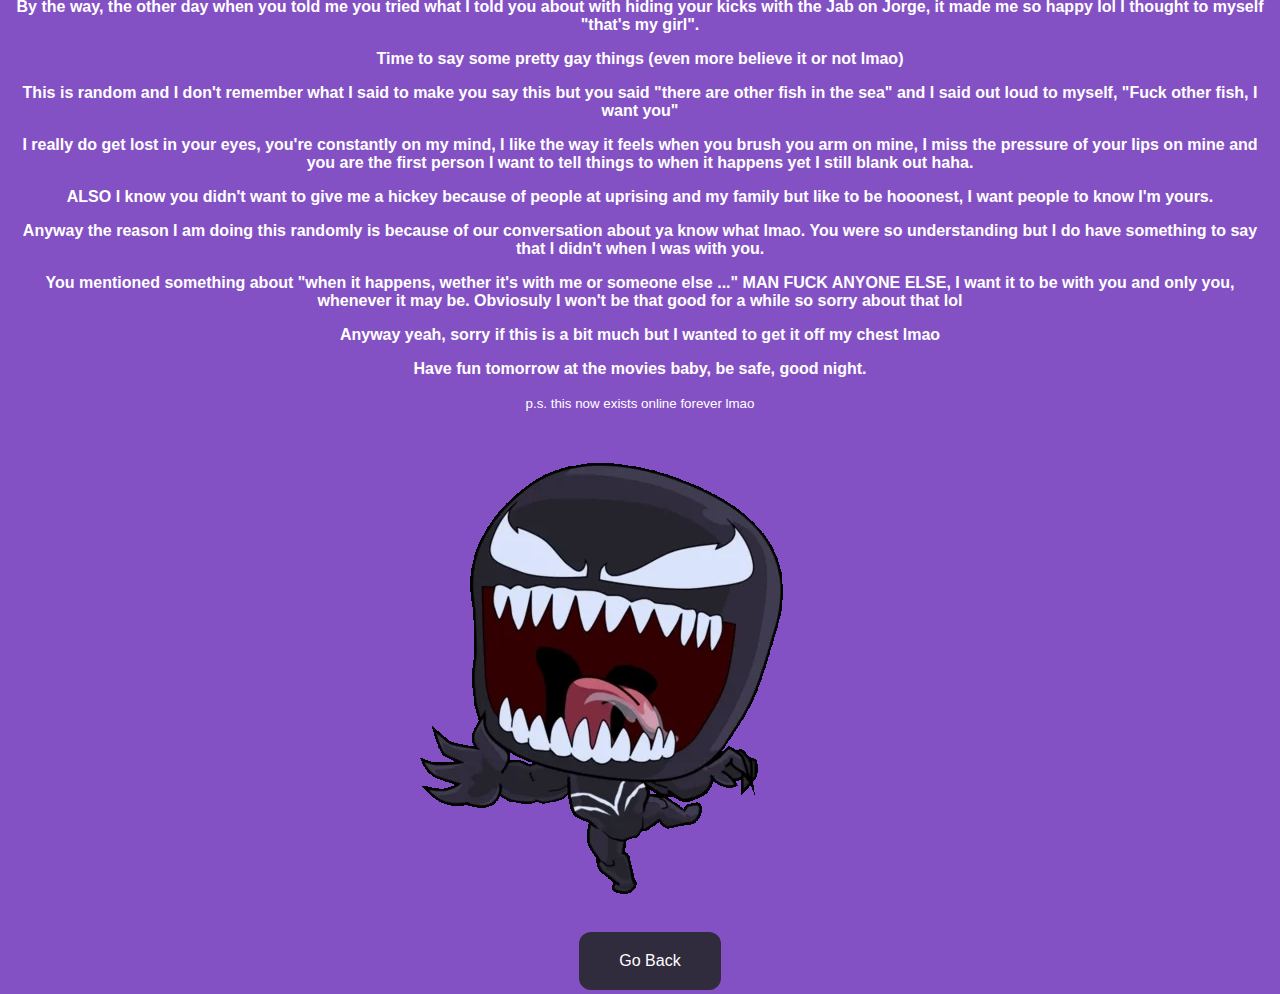
==== yes.html @ f35fc9ef "Add files via upload" ====
<!DOCTYPE html>
<html lang="en">
    <head>
        <link rel="stylesheet" href="./yes.css">
        
    </head> 
    <body>
        <div class="container">
            <div >
                <p><strong>Melissa, my Venom (yes that's my stupid corny nick name for you now lmao). As you know I have some trouble expressing what I want to say with words.</strong></p>
                <p><strong>To be honest I just think it's because I've always had trouble when it came to having feelings for people and I have them for you so it can just be hard at times.</strong></p>
                <p><strong>I am infatuated by you, you're so kind and caring but strong and determined at the same time. You don't let anyone give you shit and I admire that about you.</strong></p>
                <p><strong>You're actually pretty funny and patient considering you put up with my stupid remarks. And while we're on the topic of funny, I love your little giggle.</strong></p>
                <p><strong>By the way, the other day when you told me you tried what I told you about with hiding your kicks with the Jab on Jorge, it made me so happy lol I thought to myself "that's my girl".</strong></p>
                <p><strong>Time to say some pretty gay things (even more believe it or not lmao)</strong></p>
                <p><strong>This is random and I don't remember what I said to make you say this but you said "there are other fish in the sea" and I said out loud to myself, "Fuck other fish, I want you"</strong></p>
                <p><strong>I really do get lost in your eyes, you're constantly on my mind, I like the way it feels when you brush you arm on mine, I miss the pressure of your lips on mine and you are the first person I want to tell things to when it happens yet I still blank out haha.</strong></p>
                <p><strong>ALSO I know you didn't want to give me a hickey because of people at uprising and my family but like to be hooonest, I want people to know I'm yours.</strong></p>
                <p><strong>Anyway the reason I am doing this randomly is because of our conversation about ya know what lmao. You were so understanding but I do have something to say that I didn't when I was with you.</strong></p>
                <p><strong>You mentioned something about "when it happens, wether it's with me or someone else ..." MAN FUCK ANYONE ELSE, I want it to be with you and only you, whenever it may be. Obviosuly I won't be that good for a while so sorry about that lol</strong></p>
                <p><strong>Anyway yeah, sorry if this is a bit much but I wanted to get it off my chest lmao </strong></p>
                <p><strong>Have fun tomorrow at the movies baby, be safe, good night.</strong></p>
                <p><small>p.s. this now exists online forever lmao</small></p>
            </div>

            <div class="gif_container">
                <img src="/gifs/venom-saying-hi.webp" alt="venom-saying-hi">
            </div>

       <div class="buttons">
        <button class="btn" id="nahButton" onclick="previousPage()">Go Back</button>
        <script>
            function previousPage(){
                window.location.href="index.html";
            }
        </script>
       </div>
    </div>
    </body> 
</html>
---- yes.css ----
body {
    display: flex;
    justify-content: center;
    align-items: center;
    height: 90vh;
    background-color: #8451C5;
    margin: 15px;
    font-family: 'Nunito', sans-serif;
}

.container {
    text-align: center;
    color: white;
}


#noButton {
    position: absolute;
    margin-left: 150px;
    transition: 0.5s;
}

#yesButton {
    position: absolute;
    margin-right: 150px;
}

.header_text {
    font-size: 2.5rem;
    font-weight: bold;
    margin: 20px 0;
}

.gif_container img {
    max-width: 100%;
    height: auto;
}

.buttons {
    display: flex;
    flex-direction: row;
    justify-content: center;
    align-items: center;
    margin-top: 20px;
    margin-left: 20px;
    gap:40px;
}

.btn {
    background-color: #302B3D;
    color: white;
    padding: 20px 40px;
    text-align: center;
    display: inline-block;
    font-size: 16px;
    margin: 4px 2px;
    cursor: pointer;
    border: none;
    border-radius: 12px;
    transition: background-color 0.3s ease;
}

.gif_container {
    display: flex;
    justify-content: center;
    align-items: center;
}

@media (max-width: 768px) {
    .header_text {
        font-size: 1.75rem;
    }

    .btn {
        padding: 16px 32px;
        font-size: 0.875rem;
    }
}

@media (max-width: 480px) {
    .header_text {
        font-size: 1.5rem;
    }

    .btn {
        padding: 16px 32px;
        font-size: 0.75rem;
    }
}
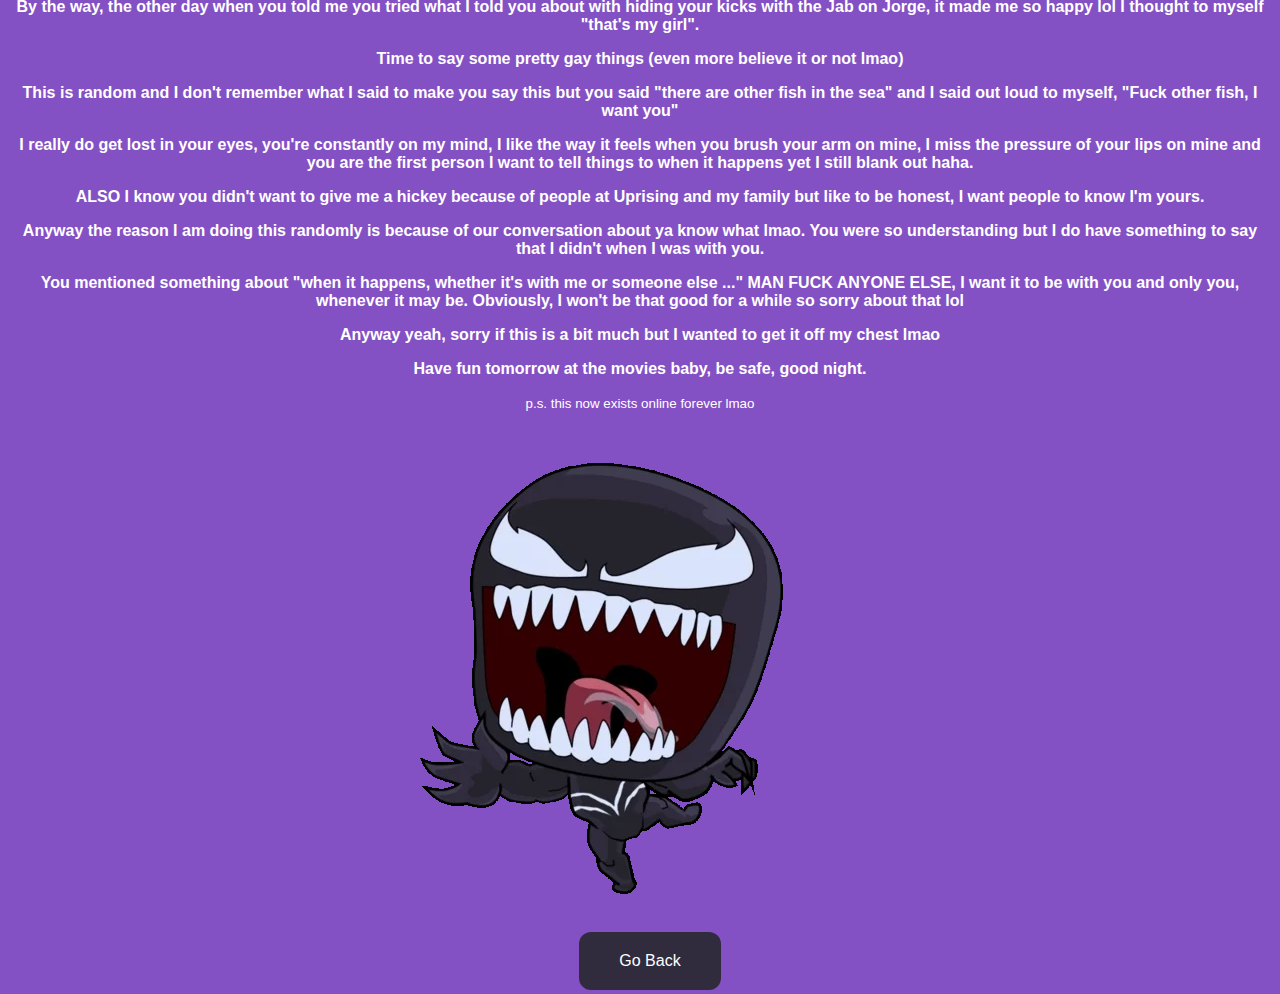
==== commit 10fe5ff1: "Update yes.html" ====
--- a/yes.html
+++ b/yes.html
@@ -1,41 +1,40 @@
-
 <!DOCTYPE html>
 <html lang="en">
-    <head>
-        <link rel="stylesheet" href="./yes.css">
-        
-    </head> 
-    <body>
-        <div class="container">
-            <div >
-                <p><strong>Melissa, my Venom (yes that's my stupid corny nick name for you now lmao). As you know I have some trouble expressing what I want to say with words.</strong></p>
-                <p><strong>To be honest I just think it's because I've always had trouble when it came to having feelings for people and I have them for you so it can just be hard at times.</strong></p>
-                <p><strong>I am infatuated by you, you're so kind and caring but strong and determined at the same time. You don't let anyone give you shit and I admire that about you.</strong></p>
-                <p><strong>You're actually pretty funny and patient considering you put up with my stupid remarks. And while we're on the topic of funny, I love your little giggle.</strong></p>
-                <p><strong>By the way, the other day when you told me you tried what I told you about with hiding your kicks with the Jab on Jorge, it made me so happy lol I thought to myself "that's my girl".</strong></p>
-                <p><strong>Time to say some pretty gay things (even more believe it or not lmao)</strong></p>
-                <p><strong>This is random and I don't remember what I said to make you say this but you said "there are other fish in the sea" and I said out loud to myself, "Fuck other fish, I want you"</strong></p>
-                <p><strong>I really do get lost in your eyes, you're constantly on my mind, I like the way it feels when you brush you arm on mine, I miss the pressure of your lips on mine and you are the first person I want to tell things to when it happens yet I still blank out haha.</strong></p>
-                <p><strong>ALSO I know you didn't want to give me a hickey because of people at uprising and my family but like to be hooonest, I want people to know I'm yours.</strong></p>
-                <p><strong>Anyway the reason I am doing this randomly is because of our conversation about ya know what lmao. You were so understanding but I do have something to say that I didn't when I was with you.</strong></p>
-                <p><strong>You mentioned something about "when it happens, wether it's with me or someone else ..." MAN FUCK ANYONE ELSE, I want it to be with you and only you, whenever it may be. Obviosuly I won't be that good for a while so sorry about that lol</strong></p>
-                <p><strong>Anyway yeah, sorry if this is a bit much but I wanted to get it off my chest lmao </strong></p>
-                <p><strong>Have fun tomorrow at the movies baby, be safe, good night.</strong></p>
-                <p><small>p.s. this now exists online forever lmao</small></p>
-            </div>
-
-            <div class="gif_container">
-                <img src="/gifs/venom-saying-hi.webp" alt="venom-saying-hi">
-            </div>
-
-       <div class="buttons">
-        <button class="btn" id="nahButton" onclick="previousPage()">Go Back</button>
-        <script>
-            function previousPage(){
-                window.location.href="index.html";
-            }
-        </script>
-       </div>
+<head>
+    <meta charset="UTF-8">
+    <meta name="viewport" content="width=device-width, initial-scale=1.0">
+    <title>Message to Melissa</title>
+    <link rel="stylesheet" href="./yes.css">
+</head> 
+<body>
+    <div class="container">
+        <div>
+            <p><strong>Melissa, my Venom (yes that's my stupid corny nickname for you now lmao). As you know I have some trouble expressing what I want to say with words.</strong></p>
+            <p><strong>To be honest I just think it's because I've always had trouble when it came to having feelings for people and I have them for you so it can just be hard at times.</strong></p>
+            <p><strong>I am infatuated by you, you're so kind and caring but strong and determined at the same time. You don't let anyone give you shit and I admire that about you.</strong></p>
+            <p><strong>You're actually pretty funny and patient considering you put up with my stupid remarks. And while we're on the topic of funny, I love your little giggle.</strong></p>
+            <p><strong>By the way, the other day when you told me you tried what I told you about with hiding your kicks with the Jab on Jorge, it made me so happy lol I thought to myself "that's my girl".</strong></p>
+            <p><strong>Time to say some pretty gay things (even more believe it or not lmao)</strong></p>
+            <p><strong>This is random and I don't remember what I said to make you say this but you said "there are other fish in the sea" and I said out loud to myself, "Fuck other fish, I want you"</strong></p>
+            <p><strong>I really do get lost in your eyes, you're constantly on my mind, I like the way it feels when you brush your arm on mine, I miss the pressure of your lips on mine and you are the first person I want to tell things to when it happens yet I still blank out haha.</strong></p>
+            <p><strong>ALSO I know you didn't want to give me a hickey because of people at Uprising and my family but like to be honest, I want people to know I'm yours.</strong></p>
+            <p><strong>Anyway the reason I am doing this randomly is because of our conversation about ya know what lmao. You were so understanding but I do have something to say that I didn't when I was with you.</strong></p>
+            <p><strong>You mentioned something about "when it happens, whether it's with me or someone else ..." MAN FUCK ANYONE ELSE, I want it to be with you and only you, whenever it may be. Obviously, I won't be that good for a while so sorry about that lol</strong></p>
+            <p><strong>Anyway yeah, sorry if this is a bit much but I wanted to get it off my chest lmao</strong></p>
+            <p><strong>Have fun tomorrow at the movies baby, be safe, good night.</strong></p>
+            <p><small>p.s. this now exists online forever lmao</small></p>
+        </div>
+        <div class="gif_container">
+            <img src="/gifs/venom-saying-hi.webp" alt="venom saying hi">
+        </div>
+        <div class="buttons">
+            <button class="btn" id="nahButton" onclick="previousPage()">Go Back</button>
+            <script>
+                function previousPage(){
+                    window.location.href="index.html";
+                }
+            </script>
+        </div>
     </div>
-    </body> 
-</html>+</body> 
+</html>
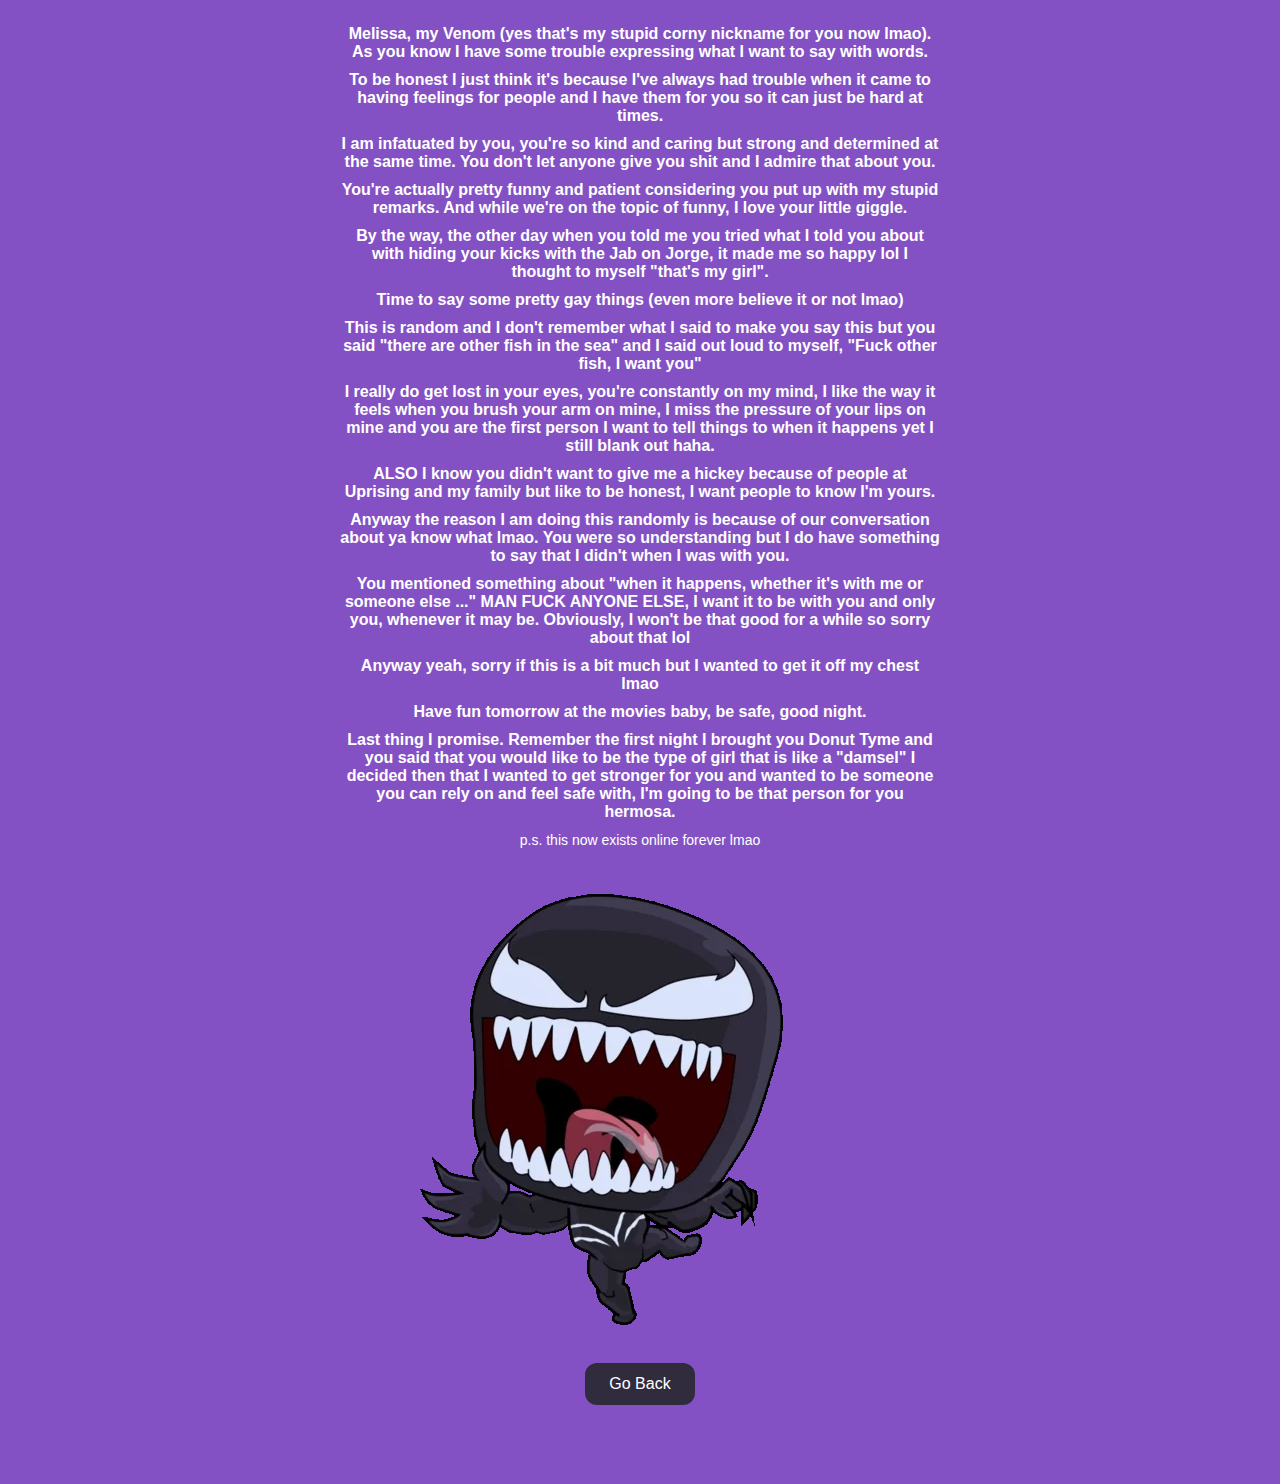
==== commit 2fba4556: "Update yes.html" ====
--- a/yes.html
+++ b/yes.html
@@ -22,6 +22,7 @@
             <p><strong>You mentioned something about "when it happens, whether it's with me or someone else ..." MAN FUCK ANYONE ELSE, I want it to be with you and only you, whenever it may be. Obviously, I won't be that good for a while so sorry about that lol</strong></p>
             <p><strong>Anyway yeah, sorry if this is a bit much but I wanted to get it off my chest lmao</strong></p>
             <p><strong>Have fun tomorrow at the movies baby, be safe, good night.</strong></p>
+            <p><strong>Last thing I promise. Remember the first night I brought you Donut Tyme and you said that you would like to be the type of girl that is like a "damsel" I decided then that I wanted to get stronger for you and wanted to be someone you can rely on and feel safe with, I'm going to be that person for you hermosa. </strong></p>
             <p><small>p.s. this now exists online forever lmao</small></p>
         </div>
         <div class="gif_container">
--- a/yes.css
+++ b/yes.css
@@ -2,33 +2,33 @@
     display: flex;
     justify-content: center;
     align-items: center;
-    height: 90vh;
+    min-height: 100vh;
     background-color: #8451C5;
-    margin: 15px;
+    margin: 0;
     font-family: 'Nunito', sans-serif;
+    padding: 15px;
+    box-sizing: border-box;
 }
 
 .container {
     text-align: center;
     color: white;
+    width: 100%;
+    max-width: 600px;
+    padding-bottom: 60px; /* Added padding to avoid overlap with navigation bar */
 }
 
-
-#noButton {
-    position: absolute;
-    margin-left: 150px;
-    transition: 0.5s;
+p {
+    font-size: 1rem;
+    margin: 10px 0;
 }
 
-#yesButton {
-    position: absolute;
-    margin-right: 150px;
+p strong {
+    display: block;
 }
 
-.header_text {
-    font-size: 2.5rem;
-    font-weight: bold;
-    margin: 20px 0;
+p small {
+    font-size: 0.875rem;
 }
 
 .gif_container img {
@@ -42,17 +42,16 @@
     justify-content: center;
     align-items: center;
     margin-top: 20px;
-    margin-left: 20px;
-    gap:40px;
+    gap: 20px;
 }
 
 .btn {
     background-color: #302B3D;
     color: white;
-    padding: 20px 40px;
+    padding: 12px 24px;
     text-align: center;
     display: inline-block;
-    font-size: 16px;
+    font-size: 1rem;
     margin: 4px 2px;
     cursor: pointer;
     border: none;
@@ -67,23 +66,23 @@
 }
 
 @media (max-width: 768px) {
-    .header_text {
-        font-size: 1.75rem;
+    p {
+        font-size: 0.875rem;
     }
 
     .btn {
-        padding: 16px 32px;
+        padding: 10px 20px;
         font-size: 0.875rem;
     }
 }
 
 @media (max-width: 480px) {
-    .header_text {
-        font-size: 1.5rem;
+    p {
+        font-size: 0.75rem;
     }
 
     .btn {
-        padding: 16px 32px;
+        padding: 8px 16px;
         font-size: 0.75rem;
     }
-}+}
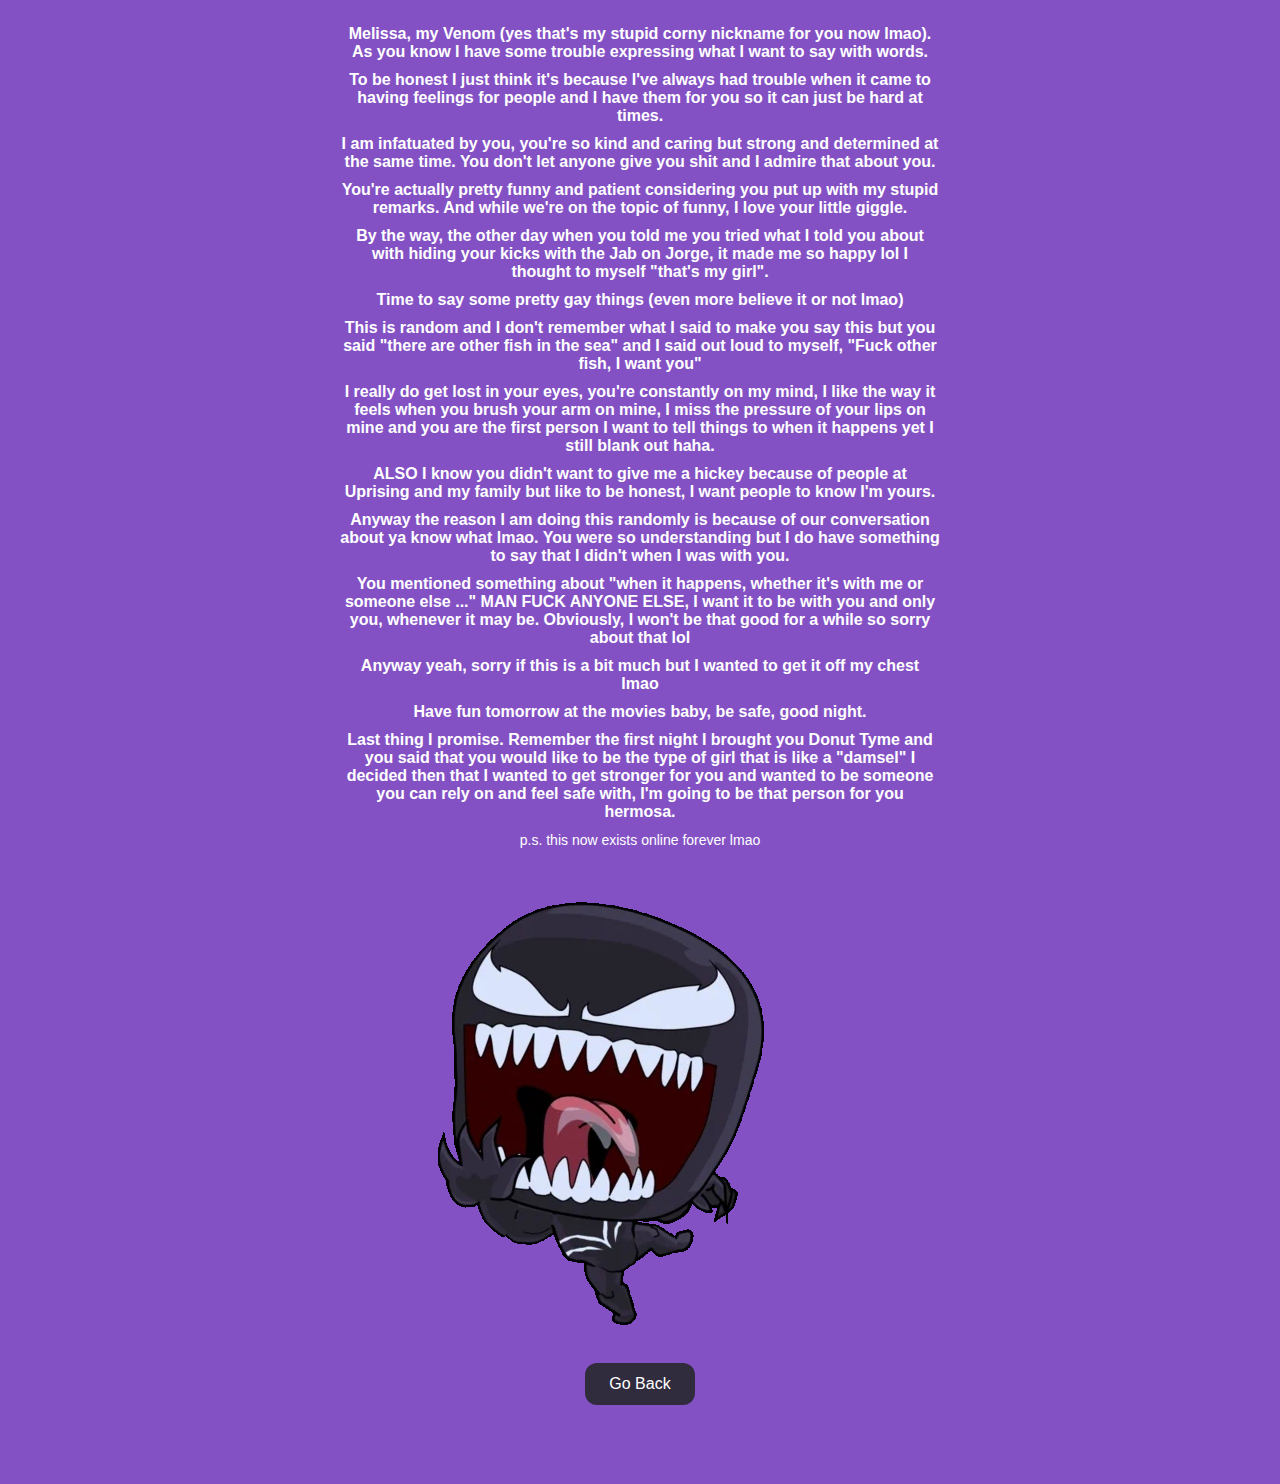
==== commit 72e5353d: "Update yes.html" ====
--- a/yes.html
+++ b/yes.html
@@ -26,7 +26,7 @@
             <p><small>p.s. this now exists online forever lmao</small></p>
         </div>
         <div class="gif_container">
-            <img src="/gifs/venom-saying-hi.webp" alt="venom saying hi">
+                 <img src="gifs/venom-saying-hi.webp" alt="venom-saying-hi">
         </div>
         <div class="buttons">
             <button class="btn" id="nahButton" onclick="previousPage()">Go Back</button>
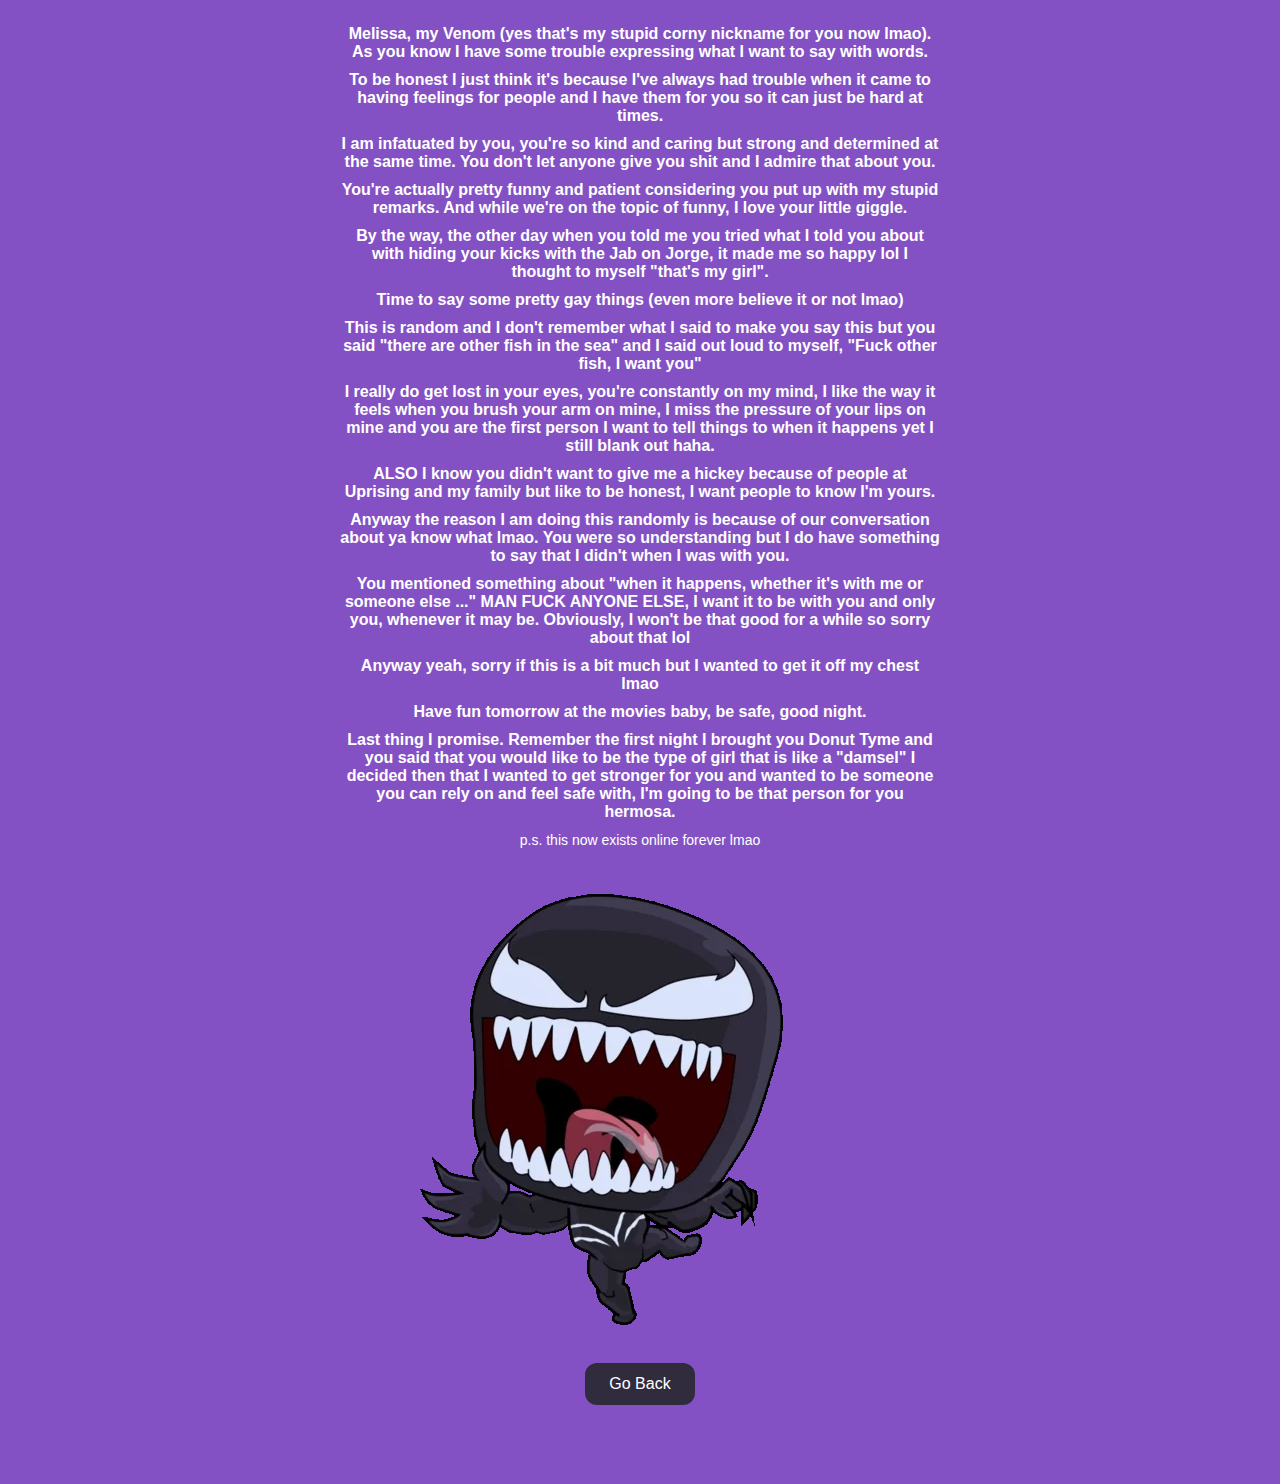
==== commit 9de44a48: "Update yes.html" ====
--- a/yes.html
+++ b/yes.html
@@ -26,7 +26,7 @@
             <p><small>p.s. this now exists online forever lmao</small></p>
         </div>
         <div class="gif_container">
-                 <img src="gifs/venom-saying-hi.webp" alt="venom-saying-hi">
+                 <img src="gifs/venom-saying-hi.webp" alt="venom saying hi">
         </div>
         <div class="buttons">
             <button class="btn" id="nahButton" onclick="previousPage()">Go Back</button>
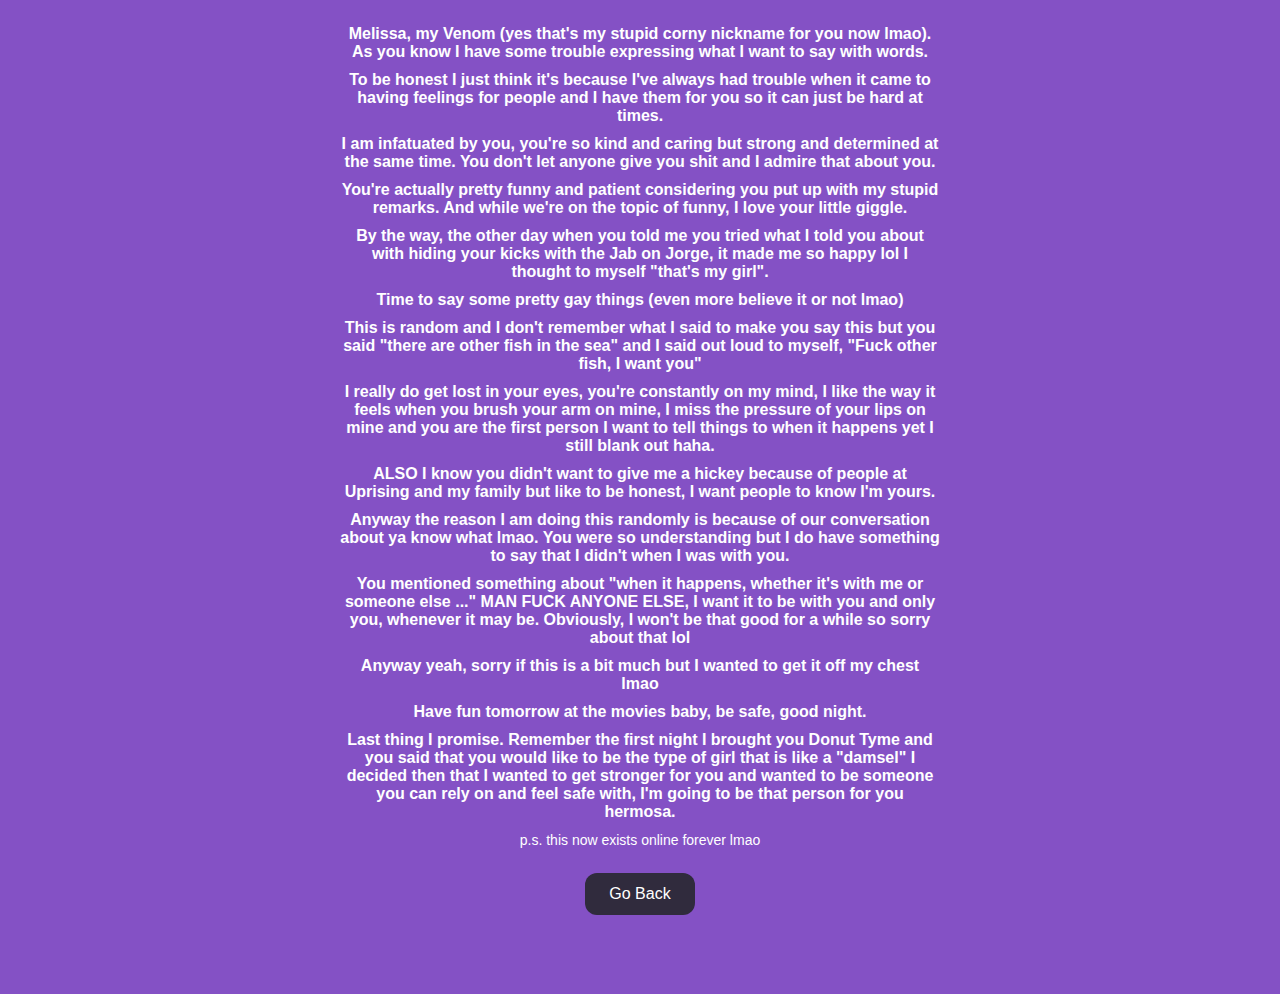
==== commit aa5b749f: "Update yes.html" ====
--- a/yes.html
+++ b/yes.html
@@ -25,9 +25,9 @@
             <p><strong>Last thing I promise. Remember the first night I brought you Donut Tyme and you said that you would like to be the type of girl that is like a "damsel" I decided then that I wanted to get stronger for you and wanted to be someone you can rely on and feel safe with, I'm going to be that person for you hermosa. </strong></p>
             <p><small>p.s. this now exists online forever lmao</small></p>
         </div>
-        <div class="gif_container">
+    <!--    <div class="gif_container">
                  <img src="gifs/venom-saying-hi.webp" alt="venom saying hi">
-        </div>
+        </div> -->
         <div class="buttons">
             <button class="btn" id="nahButton" onclick="previousPage()">Go Back</button>
             <script>
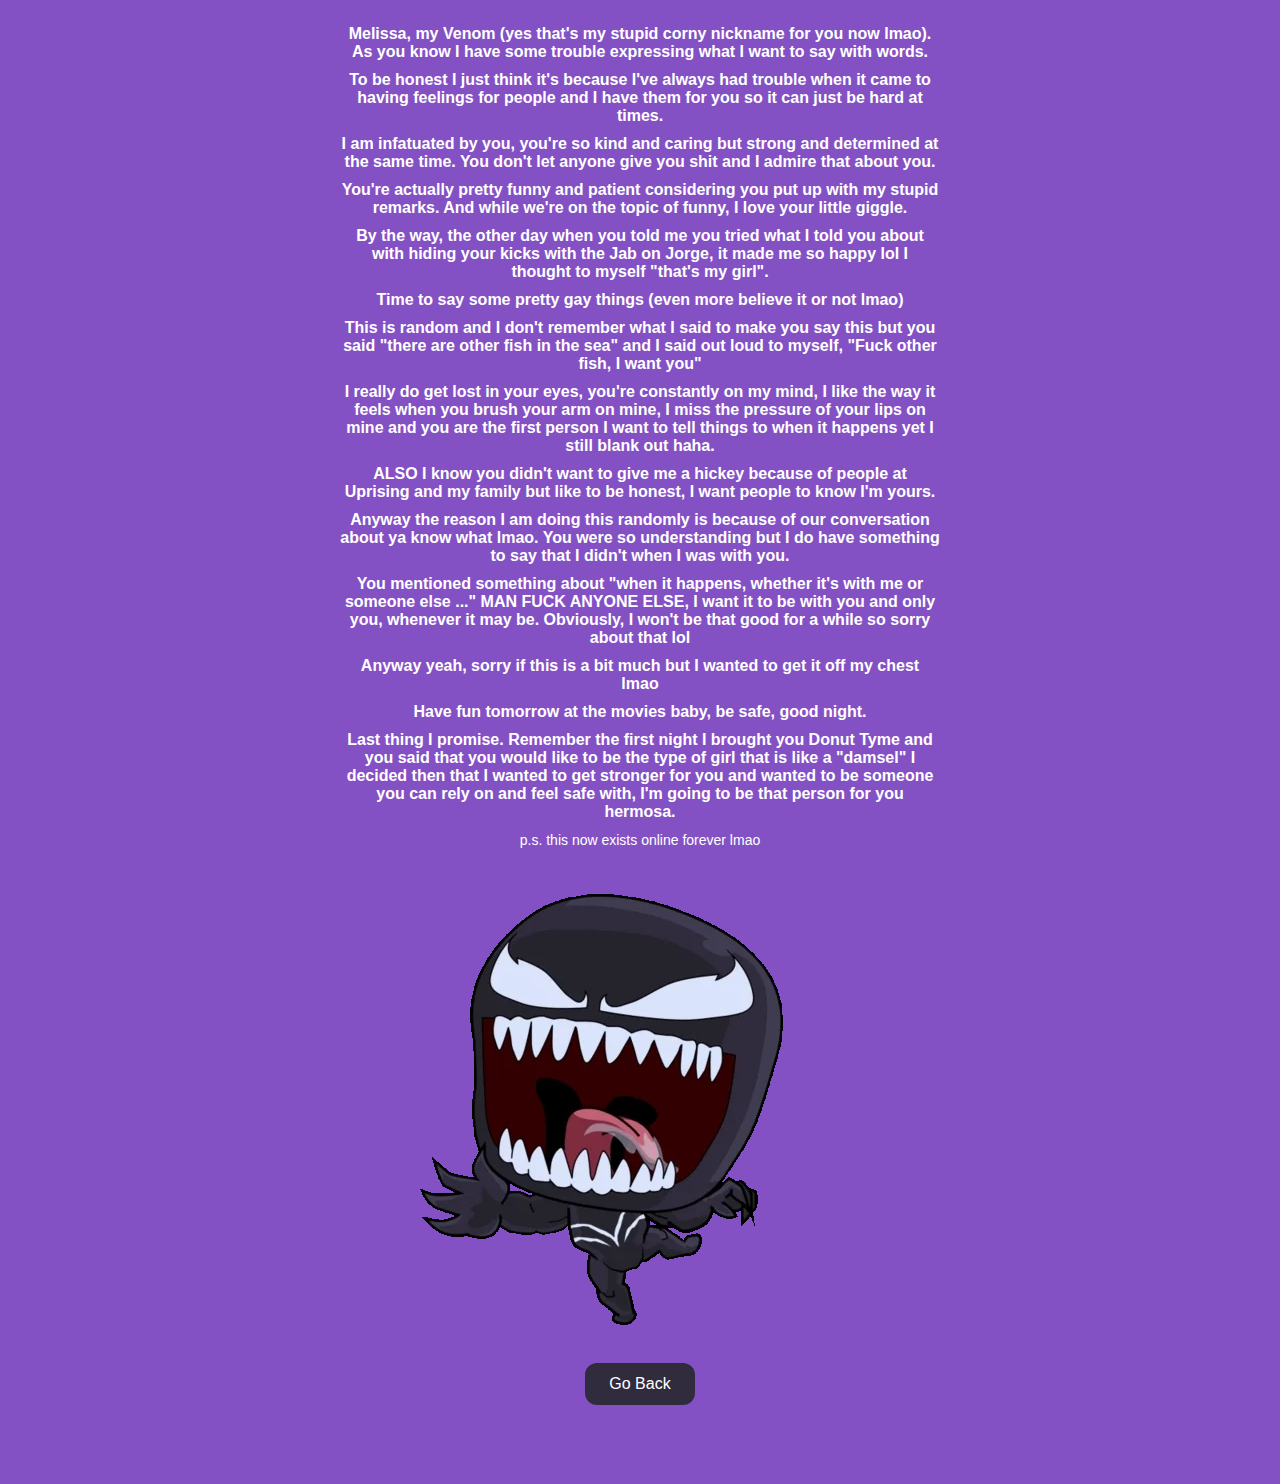
==== commit b2b86dfa: "Update yes.html" ====
--- a/yes.html
+++ b/yes.html
@@ -25,9 +25,9 @@
             <p><strong>Last thing I promise. Remember the first night I brought you Donut Tyme and you said that you would like to be the type of girl that is like a "damsel" I decided then that I wanted to get stronger for you and wanted to be someone you can rely on and feel safe with, I'm going to be that person for you hermosa. </strong></p>
             <p><small>p.s. this now exists online forever lmao</small></p>
         </div>
-    <!--    <div class="gif_container">
+  <div class="gif_container">
                  <img src="gifs/venom-saying-hi.webp" alt="venom saying hi">
-        </div> -->
+        </div> 
         <div class="buttons">
             <button class="btn" id="nahButton" onclick="previousPage()">Go Back</button>
             <script>
